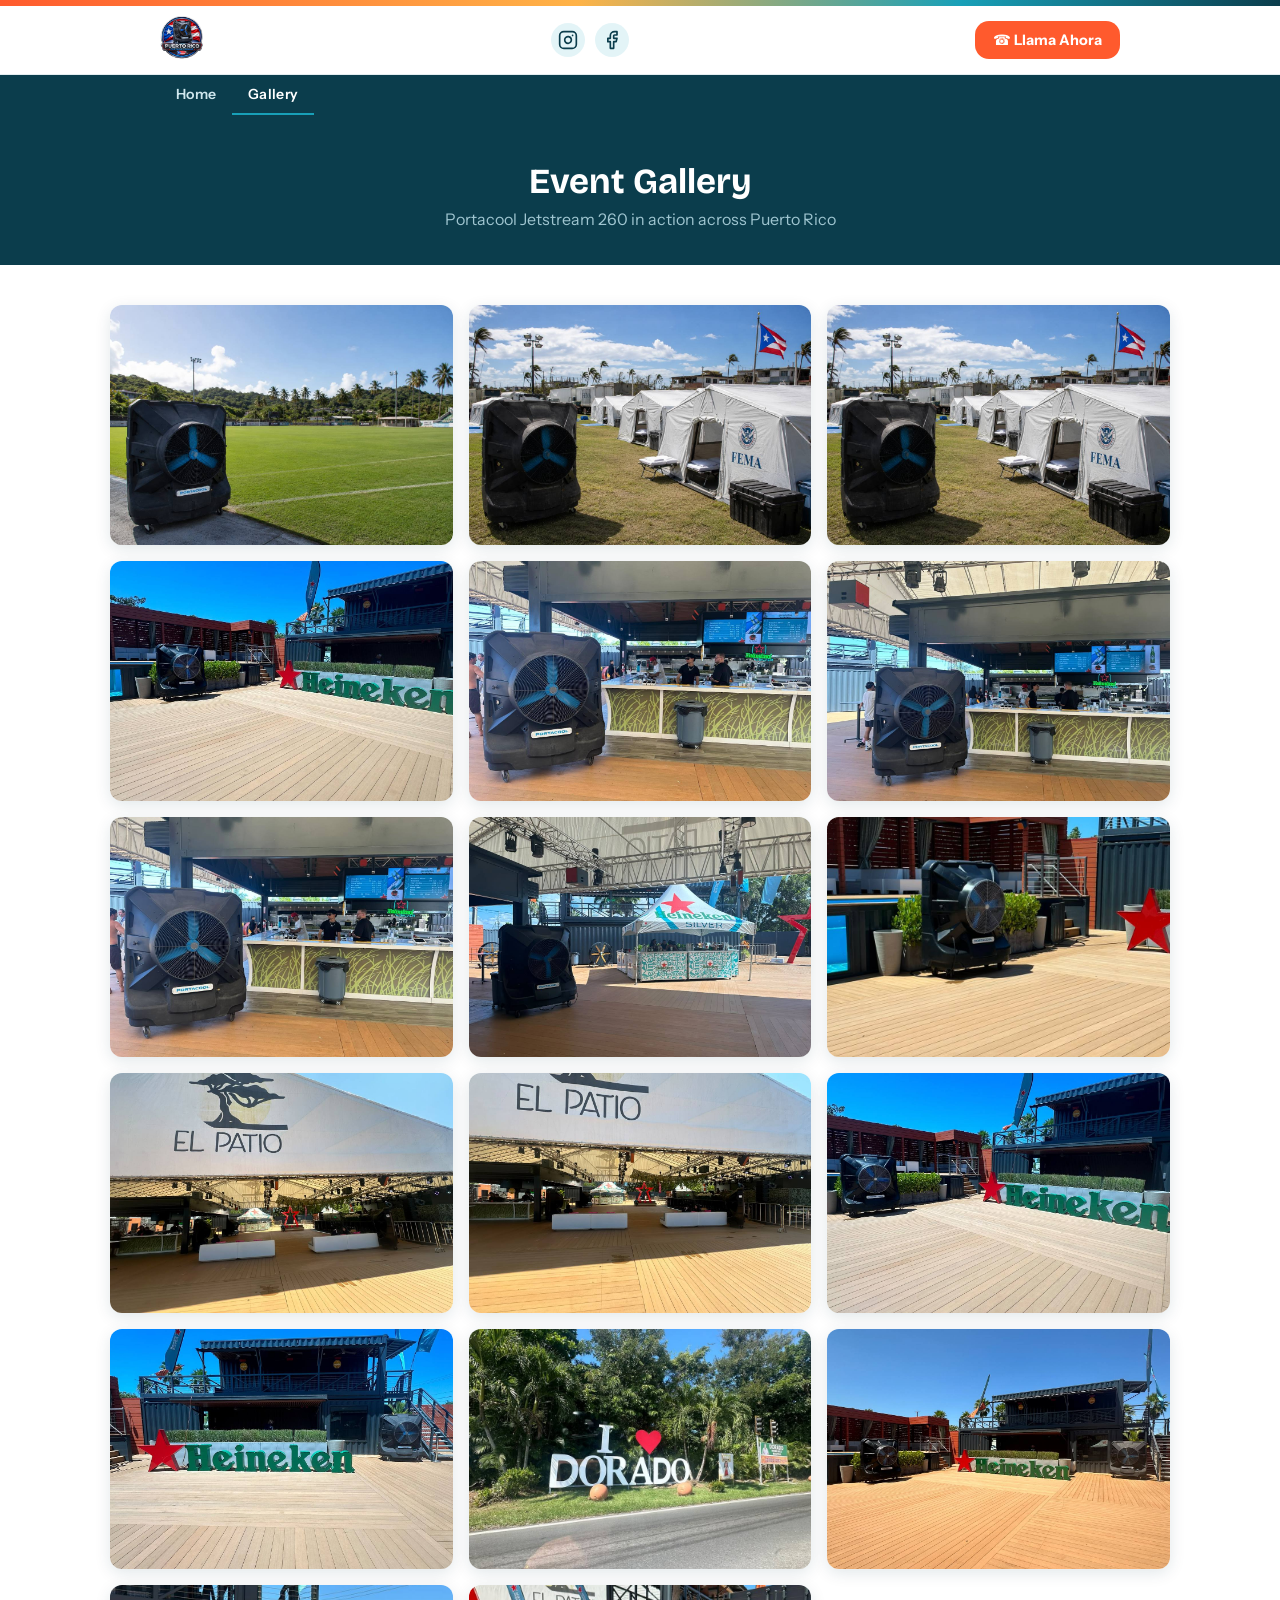
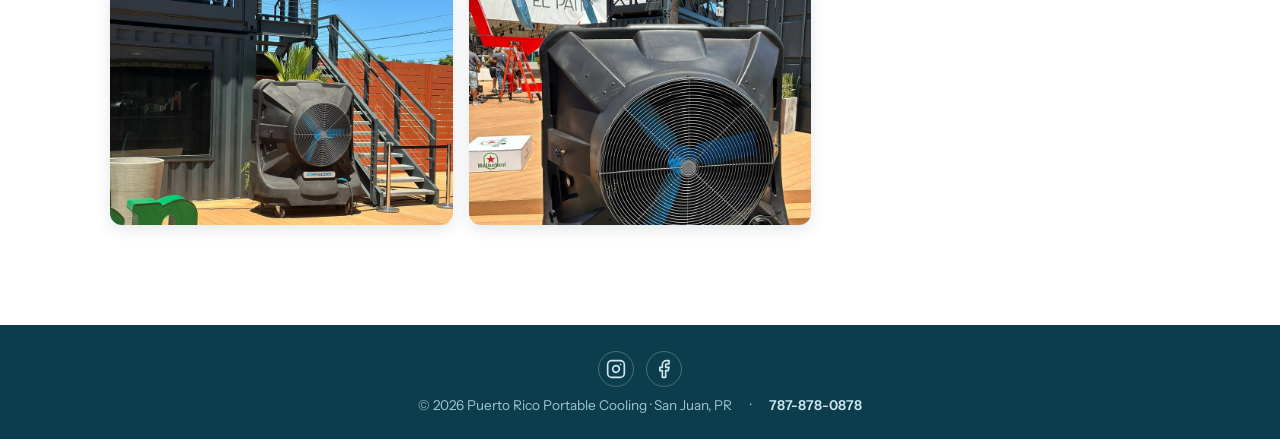
==== gallery.html @ 76d5ecac "Initial commit via Netlify [skip ci]" ====
<!DOCTYPE html>
<html lang="es">
<head>
<meta charset="UTF-8">
<meta name="viewport" content="width=device-width, initial-scale=1.0">
<title>Galería | Puerto Rico Portable Cooling</title>
<meta name="description" content="Galería de fotos de eventos — Portacool Jetstream 260 en acción en Puerto Rico.">
<link rel="preconnect" href="https://fonts.googleapis.com">
<link rel="preconnect" href="https://fonts.gstatic.com" crossorigin>
<link href="https://fonts.googleapis.com/css2?family=Bricolage+Grotesque:opsz,wght@12..96,700;12..96,800&family=Instrument+Sans:wght@400;600;700&display=swap" rel="stylesheet">
<style>
:root{--ocean:#0B3D4C;--aqua:#18A0B8;--ice:#EAF5F8;--mango:#FF5A2D;--white:#FFFFFF;--ink-soft:#3E5F6B;--radius:14px}
*{margin:0;padding:0;box-sizing:border-box}
body{font-family:'Instrument Sans',system-ui,sans-serif;color:var(--ocean);background:var(--white);-webkit-font-smoothing:antialiased}
h1,h2{font-family:'Bricolage Grotesque',sans-serif;line-height:1.08}
a{color:inherit;text-decoration:none}
.heat-strip{height:6px;width:100%;background:linear-gradient(90deg,var(--mango) 0%,#FFB347 45%,var(--aqua) 75%,var(--ocean) 100%)}
header{position:sticky;top:0;z-index:50;background:rgba(255,255,255,.96);backdrop-filter:blur(8px);border-bottom:1px solid #E3EDF0}
.header-inner{max-width:1000px;margin:0 auto;padding:10px 20px;display:flex;align-items:center;justify-content:space-between;gap:16px}
.logo-img{height:44px;width:auto}
.btn-mango{background:var(--mango);color:#fff;border:none;border-radius:var(--radius);font-weight:700;cursor:pointer;transition:background .2s;text-decoration:none;display:inline-block}
.btn-call-sm{padding:10px 18px;font-size:.9rem}
.btn-mango:hover{background:#E84817}
.social-links{display:flex;align-items:center;gap:10px}
.social-links a{display:flex;align-items:center;justify-content:center;width:34px;height:34px;border-radius:50%;background:rgba(24,160,184,.12);color:var(--ocean);transition:background .2s,color .2s}
.social-links a:hover{background:var(--aqua);color:#fff}
.site-nav{background:var(--ocean);padding:0}
.site-nav ul{max-width:1000px;margin:0 auto;list-style:none;display:flex;gap:0;padding:0 20px}
.site-nav ul li a{display:block;padding:10px 16px;color:#CFE7EE;font-size:.88rem;font-weight:600;letter-spacing:.02em;transition:color .2s,background .2s}
.site-nav ul li a:hover,.site-nav ul li a.active{color:#fff;border-bottom:2px solid var(--aqua)}
.page-hero{background:var(--ocean);padding:48px 20px 36px;text-align:center;color:#fff}
.page-hero h1{font-size:2.2rem;margin-bottom:8px}
.page-hero p{color:#9FC5D0;font-size:1rem}
.gallery-grid{max-width:1100px;margin:40px auto;padding:0 20px 60px;display:grid;grid-template-columns:repeat(auto-fill,minmax(300px,1fr));gap:16px}
.gal-item{overflow:hidden;border-radius:12px;box-shadow:0 4px 16px rgba(11,61,76,.12);cursor:pointer}
.gal-item img{width:100%;height:240px;object-fit:cover;display:block;transition:transform .35s}
.gal-item:hover img{transform:scale(1.04)}
/* Lightbox */
.lightbox{display:none;position:fixed;inset:0;background:rgba(0,0,0,.92);z-index:1000;align-items:center;justify-content:center}
.lightbox.open{display:flex}
.lightbox img{max-width:92vw;max-height:90vh;object-fit:contain;border-radius:8px}
.lb-close{position:absolute;top:16px;right:20px;color:#fff;font-size:2rem;background:none;border:none;cursor:pointer;line-height:1}
.lb-prev,.lb-next{position:absolute;top:50%;transform:translateY(-50%);background:rgba(255,255,255,.15);border:none;color:#fff;font-size:2.5rem;width:50px;height:60px;cursor:pointer;border-radius:8px;transition:background .2s}
.lb-prev:hover,.lb-next:hover{background:rgba(255,255,255,.3)}
.lb-prev{left:12px}.lb-next{right:12px}
footer{background:var(--ocean);color:#9FC5D0;padding:26px 20px;font-size:.85rem;text-align:center}
.footer-social{display:flex;align-items:center;justify-content:center;gap:12px;margin-bottom:10px}
.footer-social a{display:flex;align-items:center;justify-content:center;width:36px;height:36px;border-radius:50%;border:1px solid rgba(255,255,255,.25);color:#CFE7EE;transition:background .2s,color .2s}
.footer-social a:hover{background:var(--aqua);border-color:var(--aqua);color:#fff}
.footer-inner{max-width:1000px;margin:0 auto;display:flex;justify-content:center;gap:8px 18px;flex-wrap:wrap}
footer a{color:#CFE7EE;font-weight:600}
@media(max-width:600px){.gallery-grid{grid-template-columns:1fr 1fr}.gal-item img{height:160px}}
</style>
</head>
<body>
<div class="heat-strip"></div>
<header>
  <div class="header-inner">
    <a href="index.html" aria-label="Puerto Rico Portable Cooling — Inicio">
      <img class="logo-img" src="[data-uri]" alt="Puerto Rico Portable Cooling">
    </a>
    <div class="social-links">
      <a href="https://www.instagram.com/pr_portable_cooling/" target="_blank" rel="noopener" aria-label="Instagram"><svg xmlns="http://www.w3.org/2000/svg" width="20" height="20" viewBox="0 0 24 24" fill="none" stroke="currentColor" stroke-width="2" stroke-linecap="round" stroke-linejoin="round"><rect x="2" y="2" width="20" height="20" rx="5" ry="5"/><path d="M16 11.37A4 4 0 1 1 12.63 8 4 4 0 0 1 16 11.37z"/><line x1="17.5" y1="6.5" x2="17.51" y2="6.5"/></svg></a>
      <a href="https://www.facebook.com/PRPORTABLECOOLING" target="_blank" rel="noopener" aria-label="Facebook"><svg xmlns="http://www.w3.org/2000/svg" width="20" height="20" viewBox="0 0 24 24" fill="none" stroke="currentColor" stroke-width="2" stroke-linecap="round" stroke-linejoin="round"><path d="M18 2h-3a5 5 0 0 0-5 5v3H7v4h3v8h4v-8h3l1-4h-4V7a1 1 0 0 1 1-1h3z"/></svg></a>
    </div>
    <a class="btn btn-mango btn-call-sm" href="tel:+17878780878">&#9742; Llama Ahora</a>
  </div>
</header>
<nav class="site-nav">
  <ul>
    <li><a href="index.html">Home</a></li>
    <li><a href="gallery.html" class="active">Gallery</a></li>
  </ul>
</nav>
<div class="page-hero">
  <h1>Event Gallery</h1>
  <p>Portacool Jetstream 260 in action across Puerto Rico</p>
</div>
<div class="gallery-grid">
      <div class="gal-item"><img src="[data-uri]" alt="Evento Puerto Rico Portable Cooling 1" loading="lazy"></div>
      <div class="gal-item"><img src="[data-uri]" alt="Evento Puerto Rico Portable Cooling 2" loading="lazy"></div>
      <div class="gal-item"><img src="[data-uri]" alt="Evento Puerto Rico Portable Cooling 3" loading="lazy"></div>
      <div class="gal-item"><img src="[data-uri]" alt="Evento Puerto Rico Portable Cooling 4" loading="lazy"></div>
      <div class="gal-item"><img src="[data-uri]" alt="Evento Puerto Rico Portable Cooling 5" loading="lazy"></div>
      <div class="gal-item"><img src="[data-uri]" alt="Evento Puerto Rico Portable Cooling 6" loading="lazy"></div>
      <div class="gal-item"><img src="[data-uri]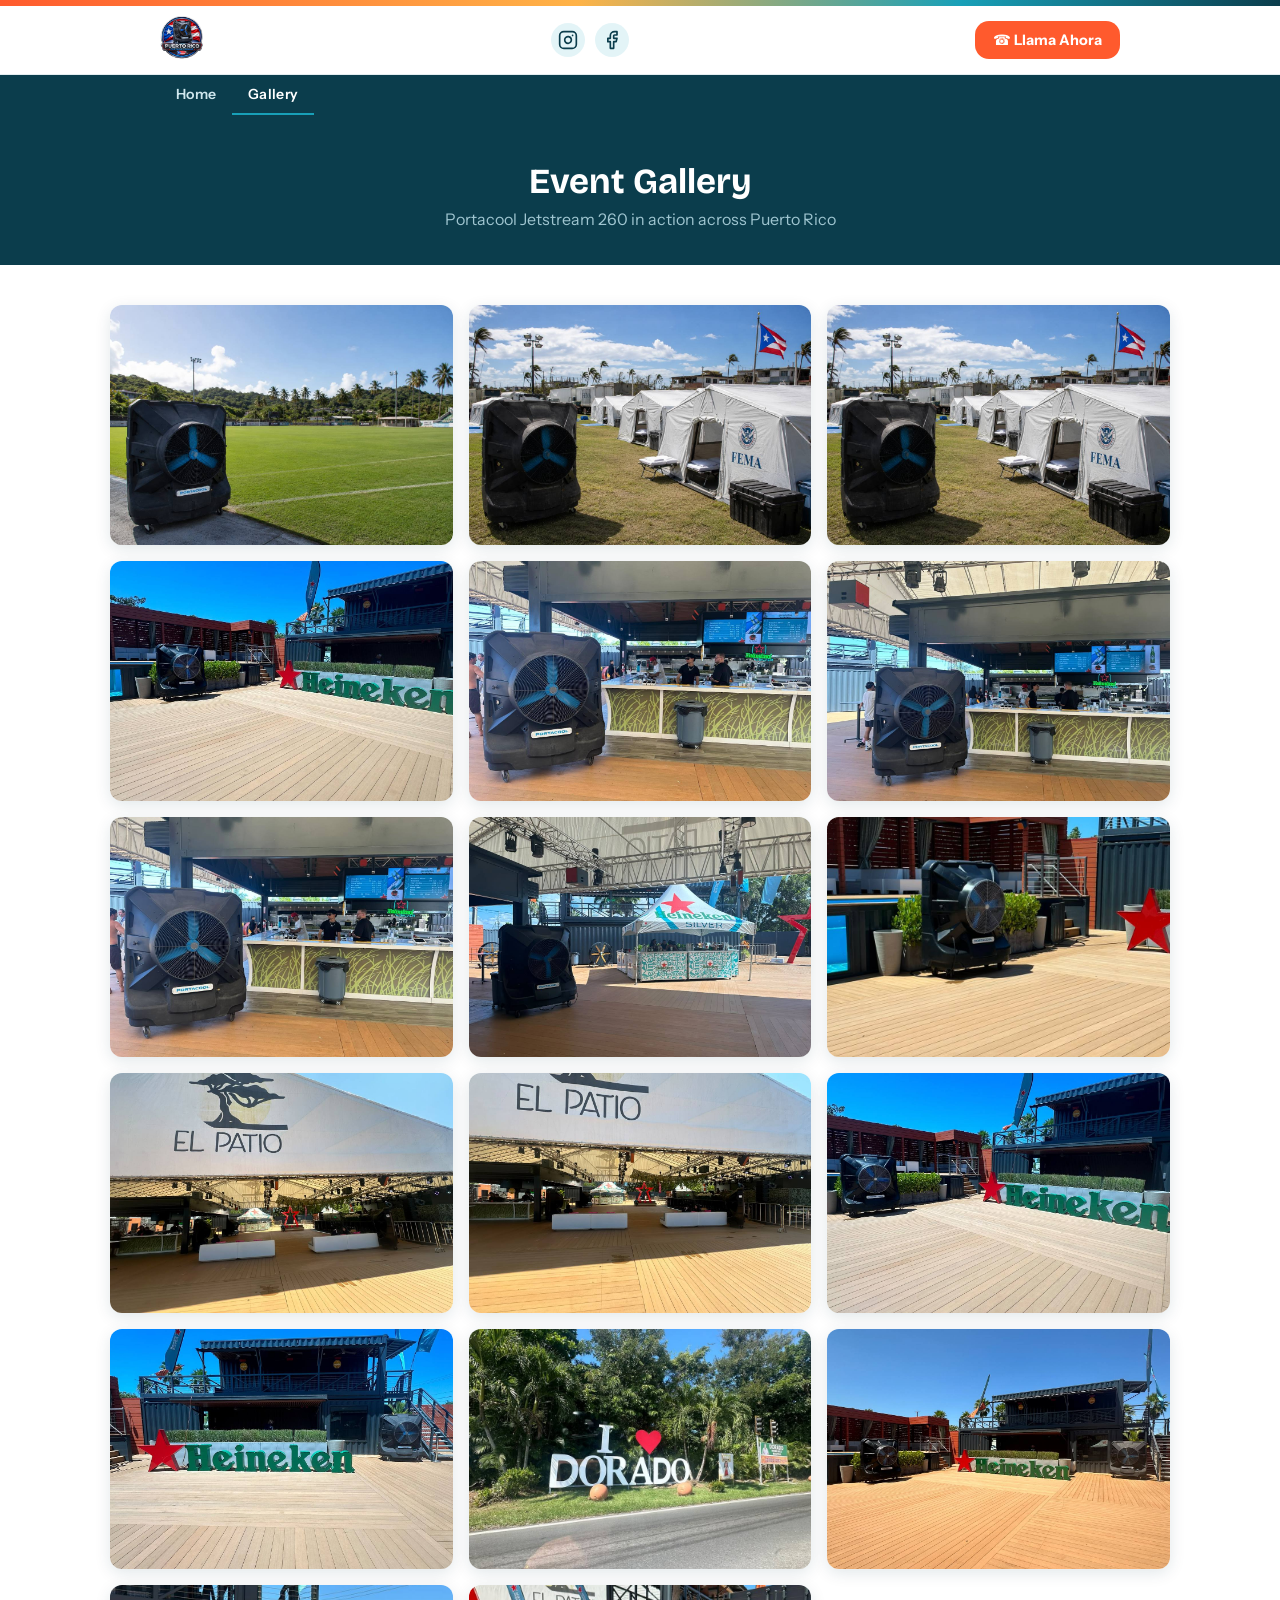
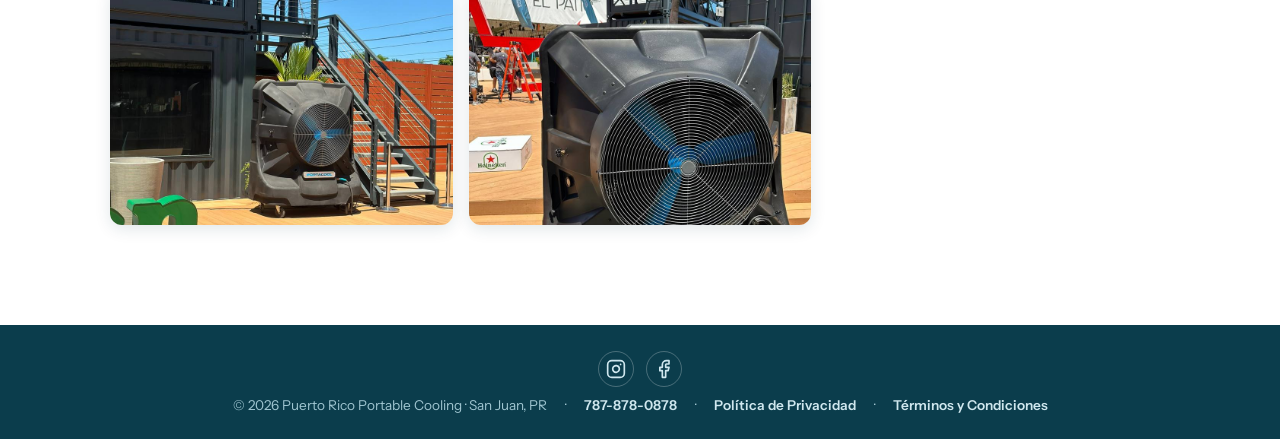
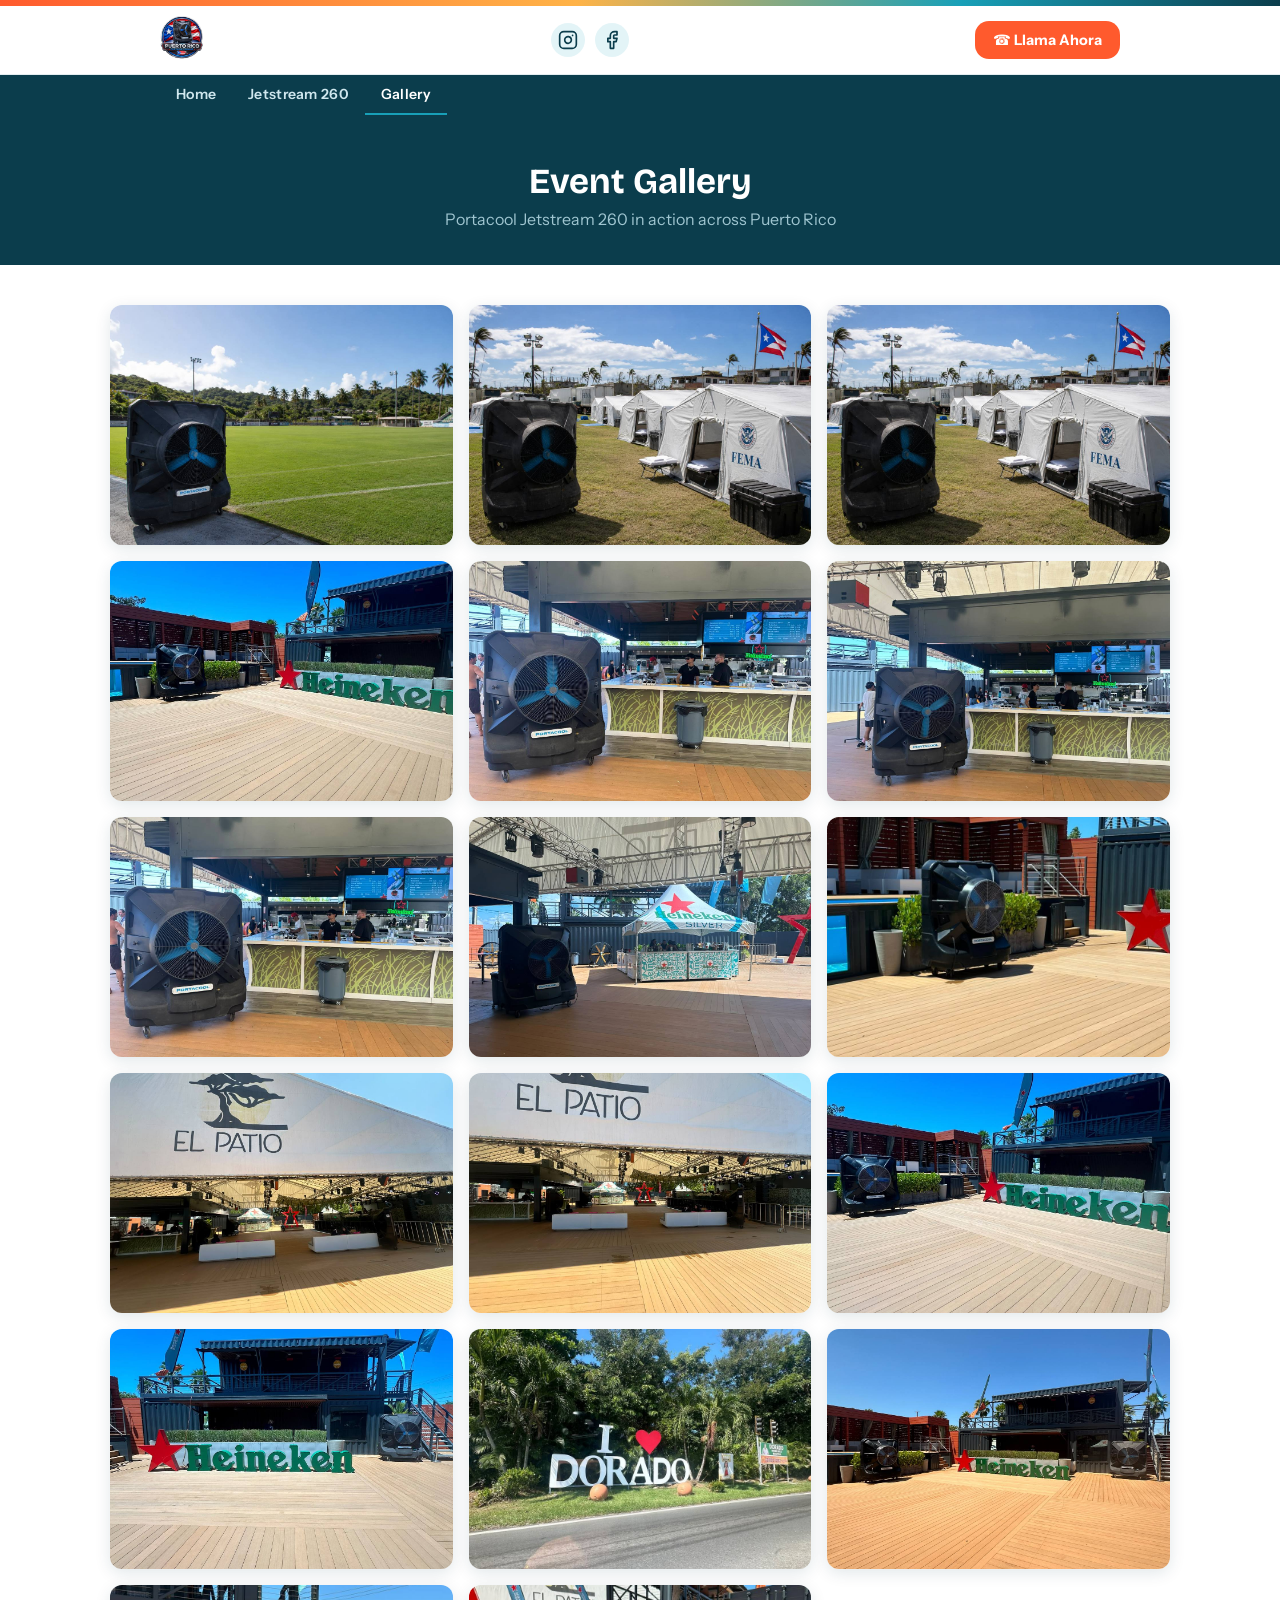
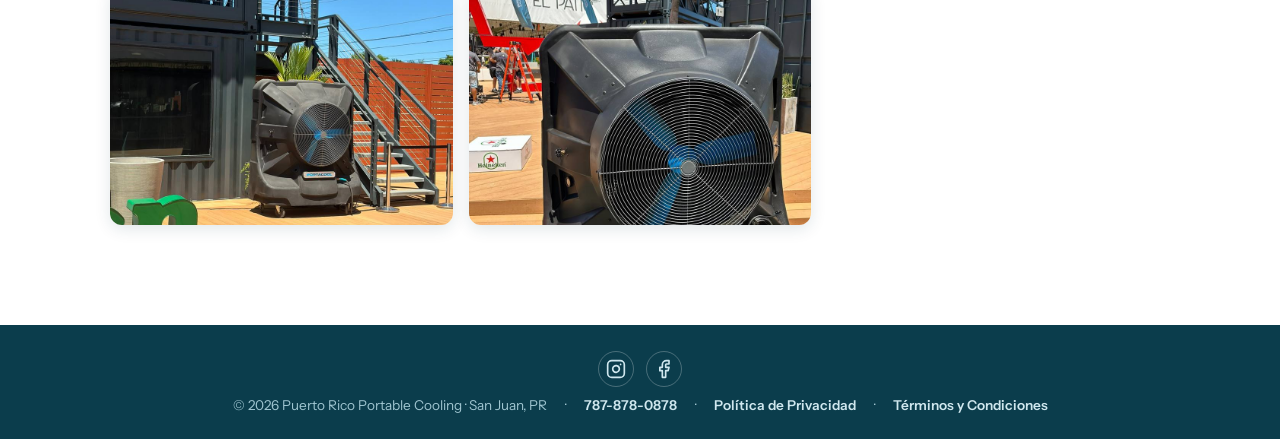
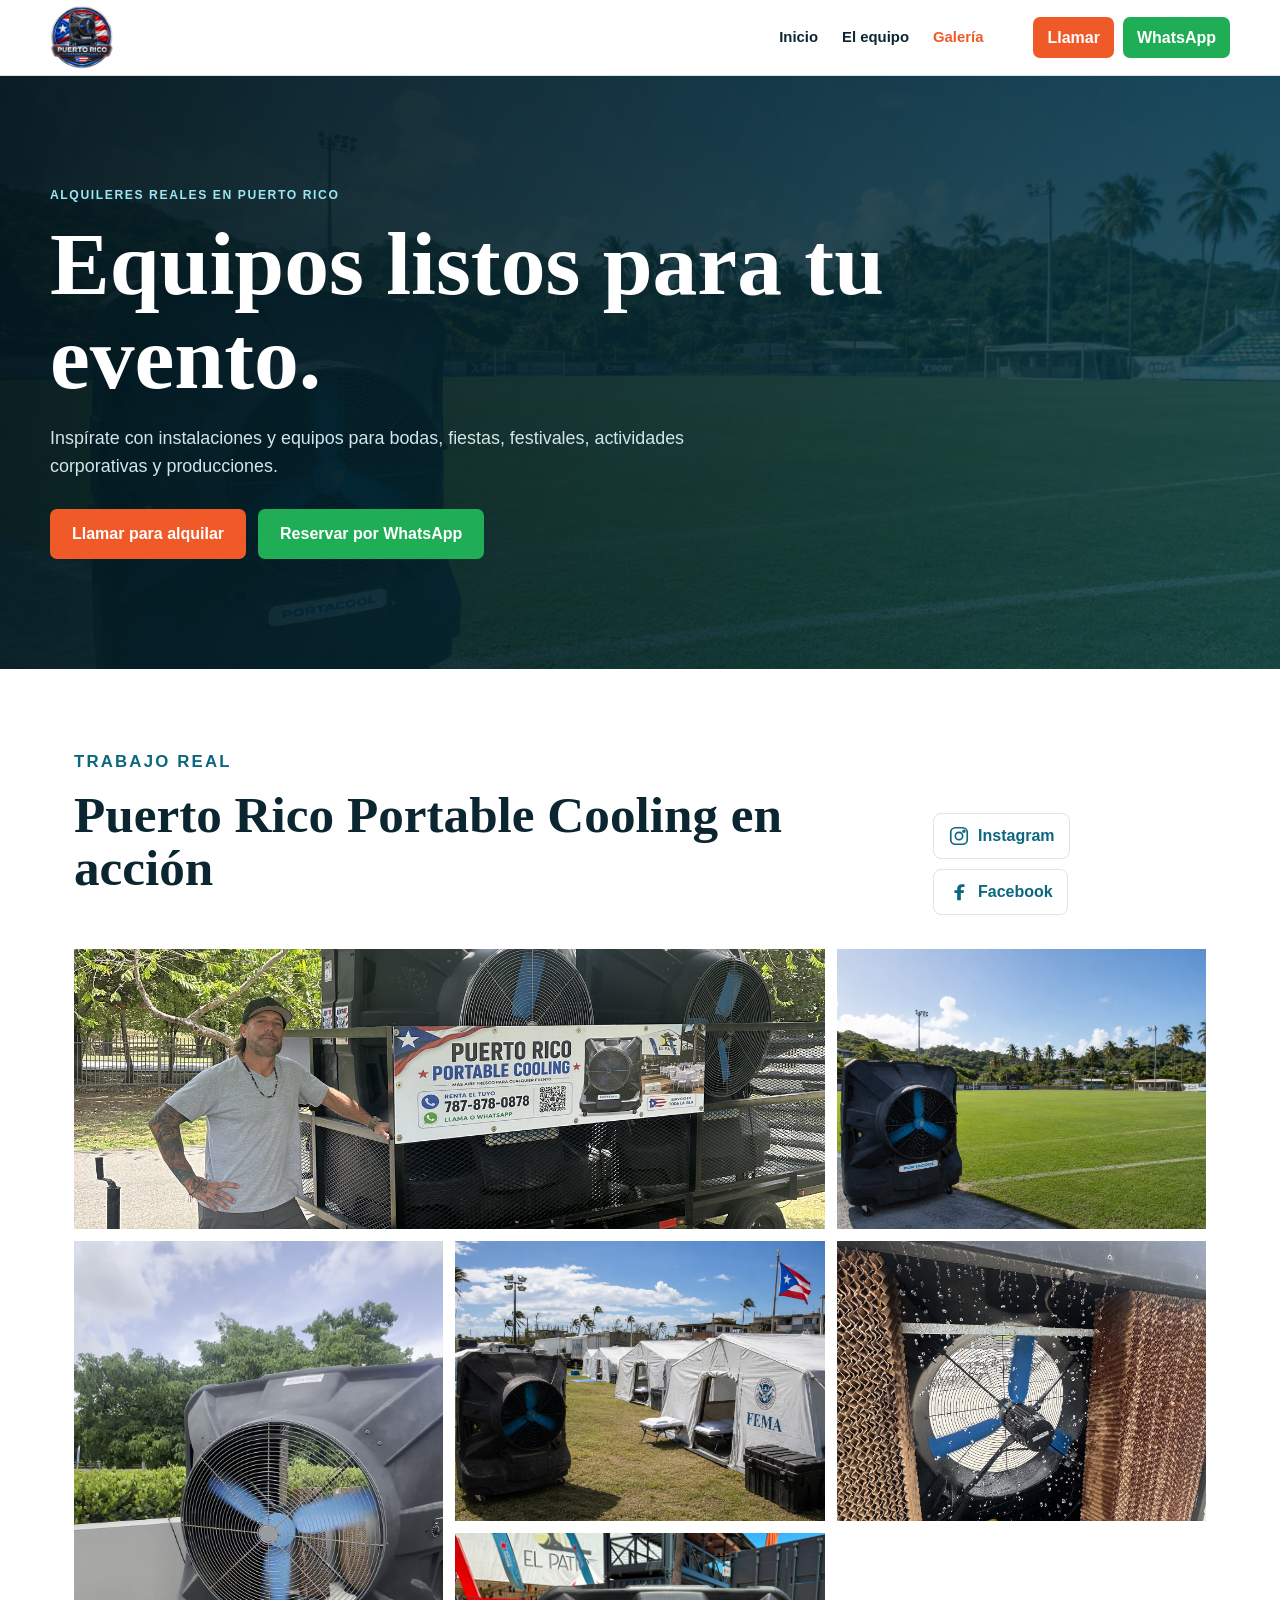
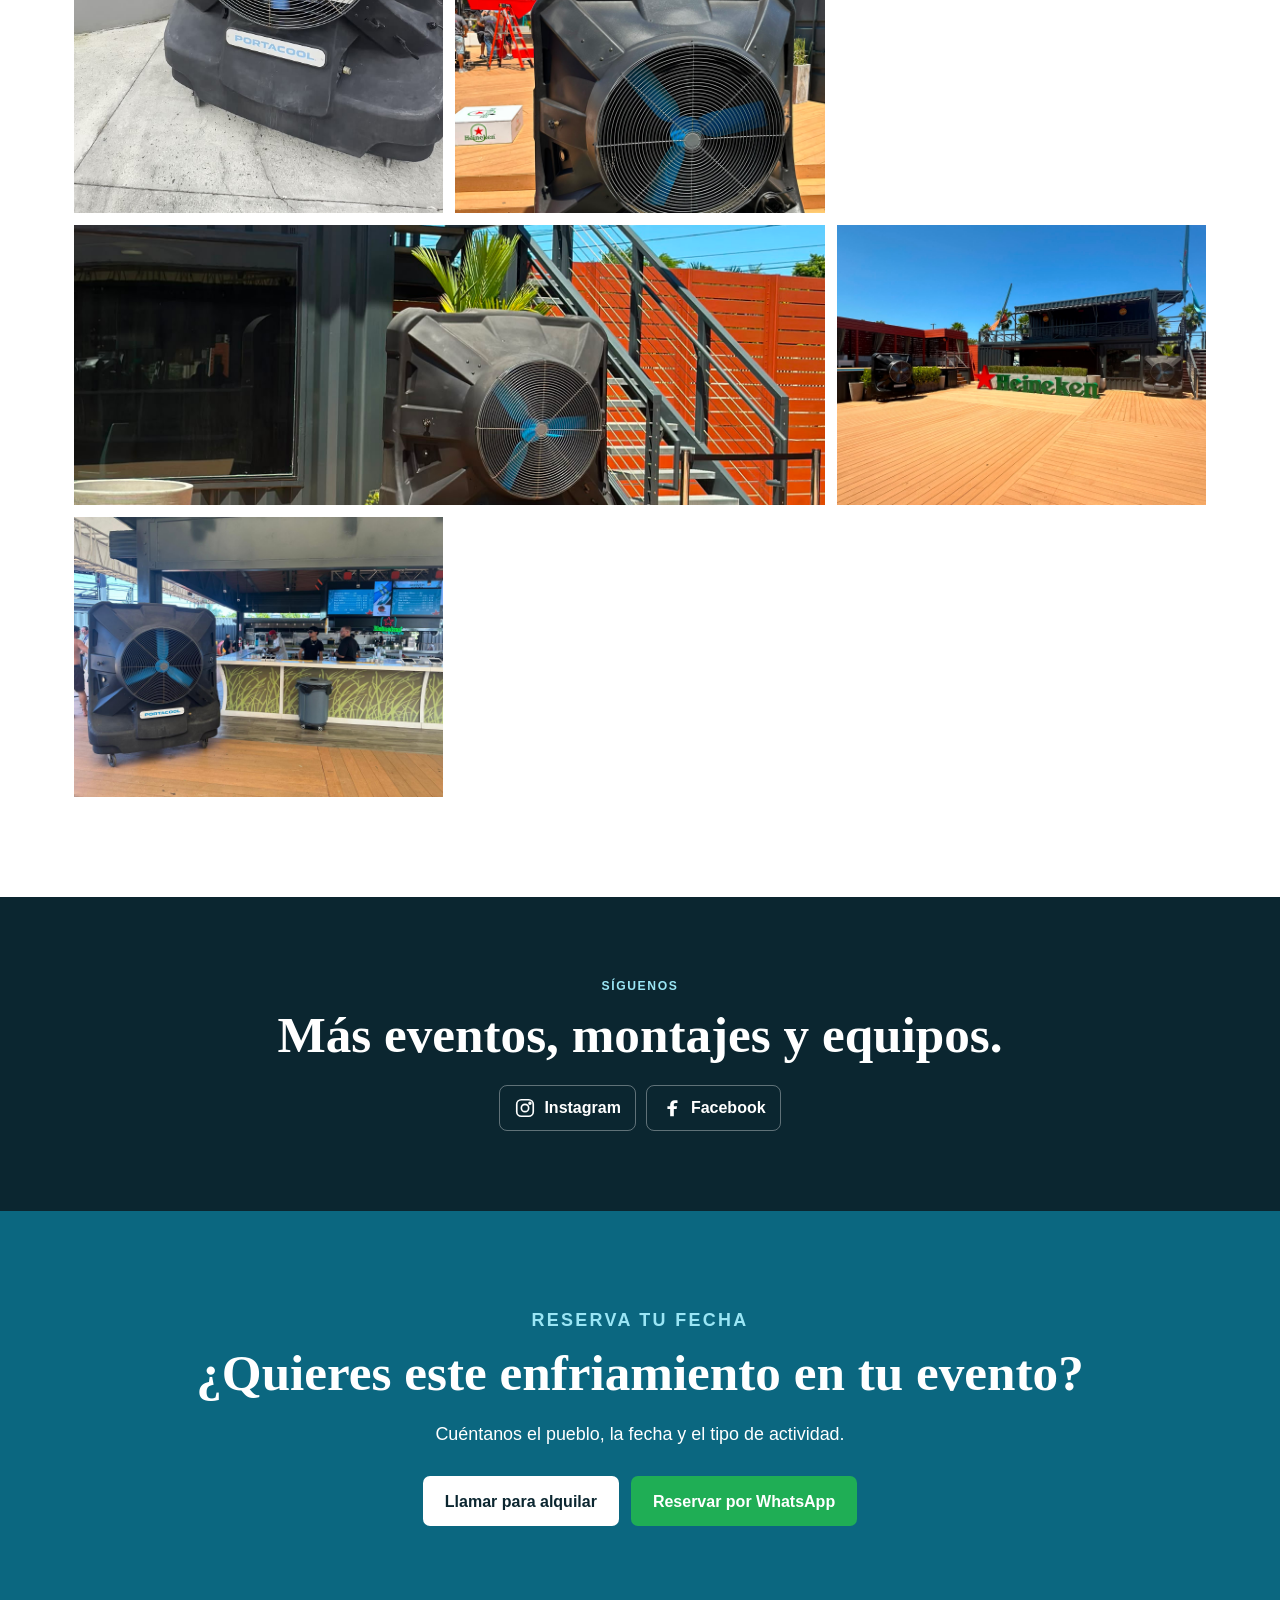
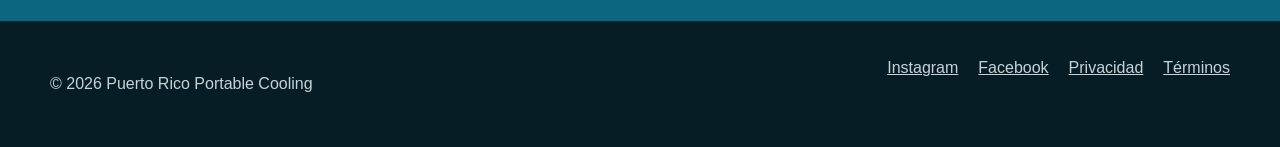
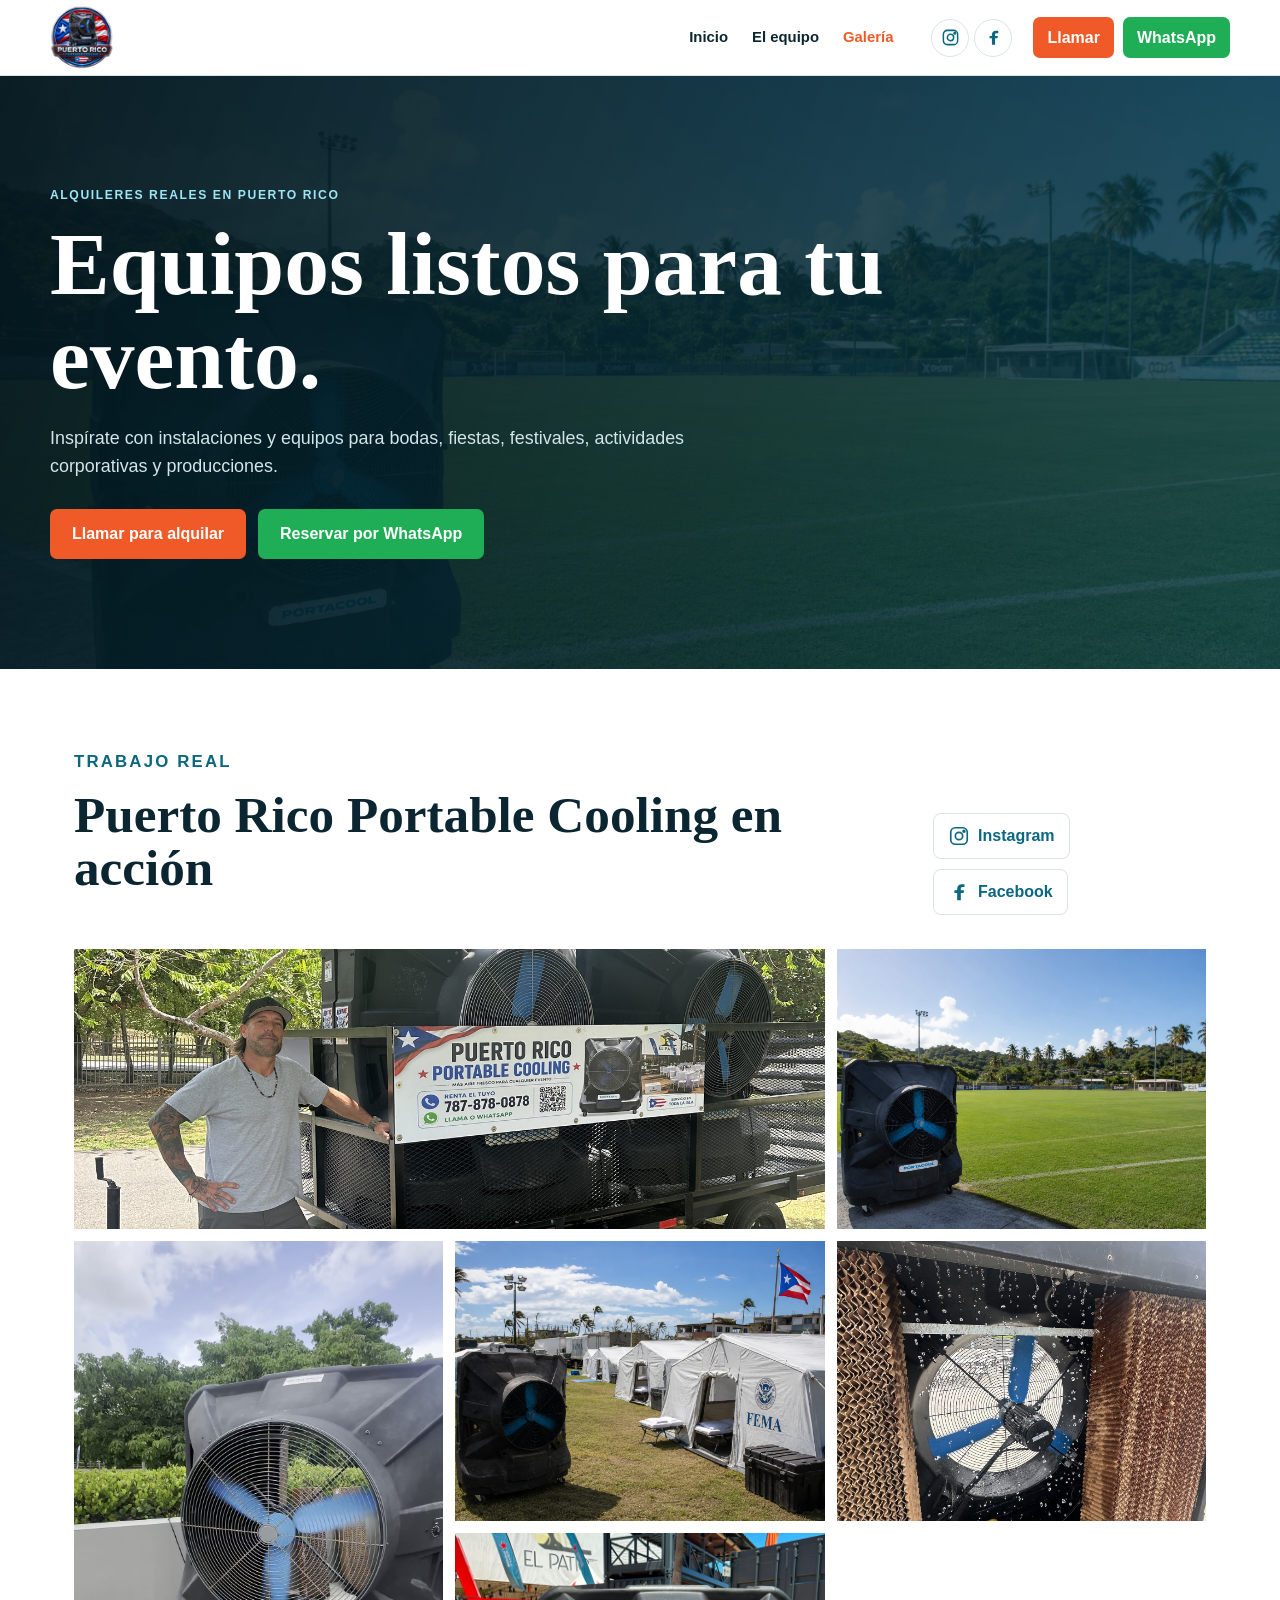
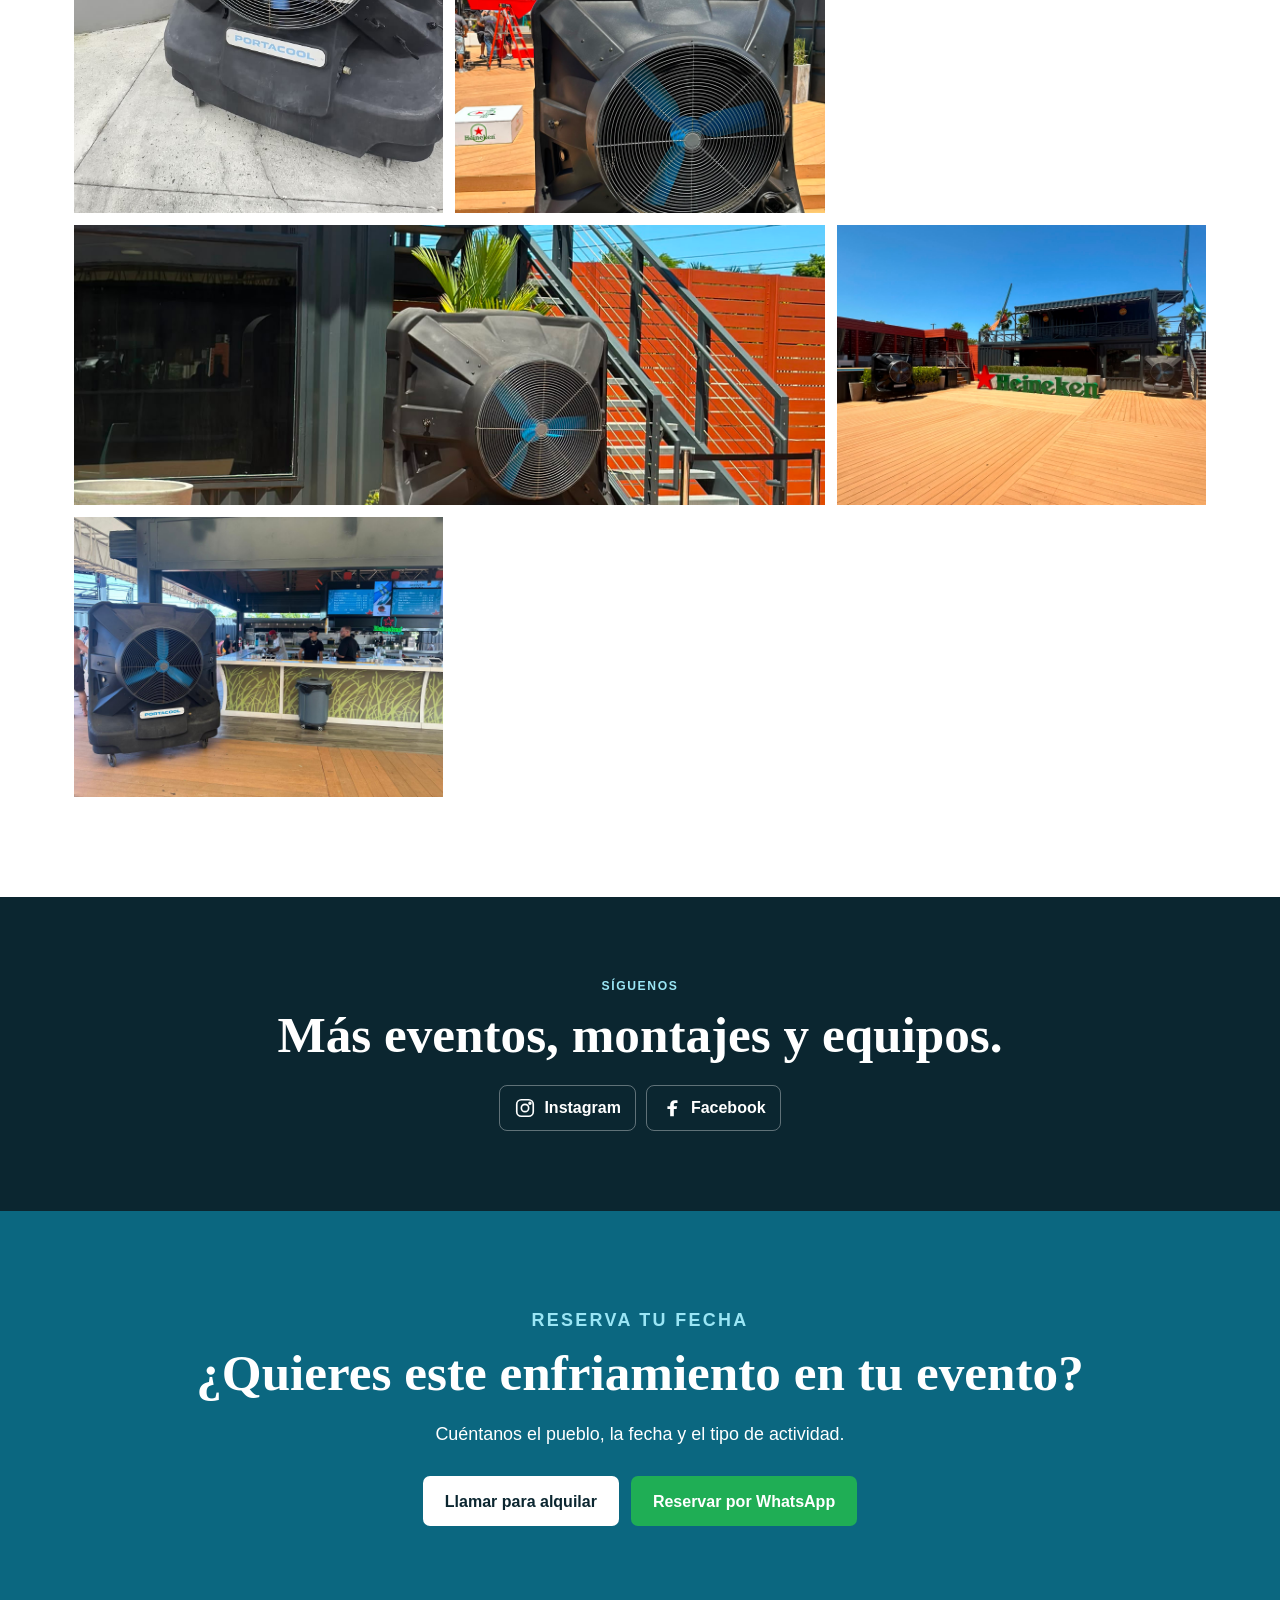
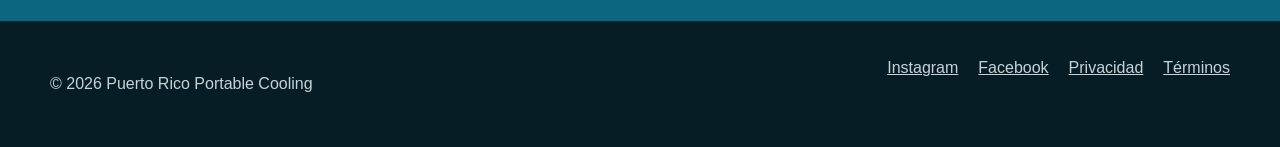
